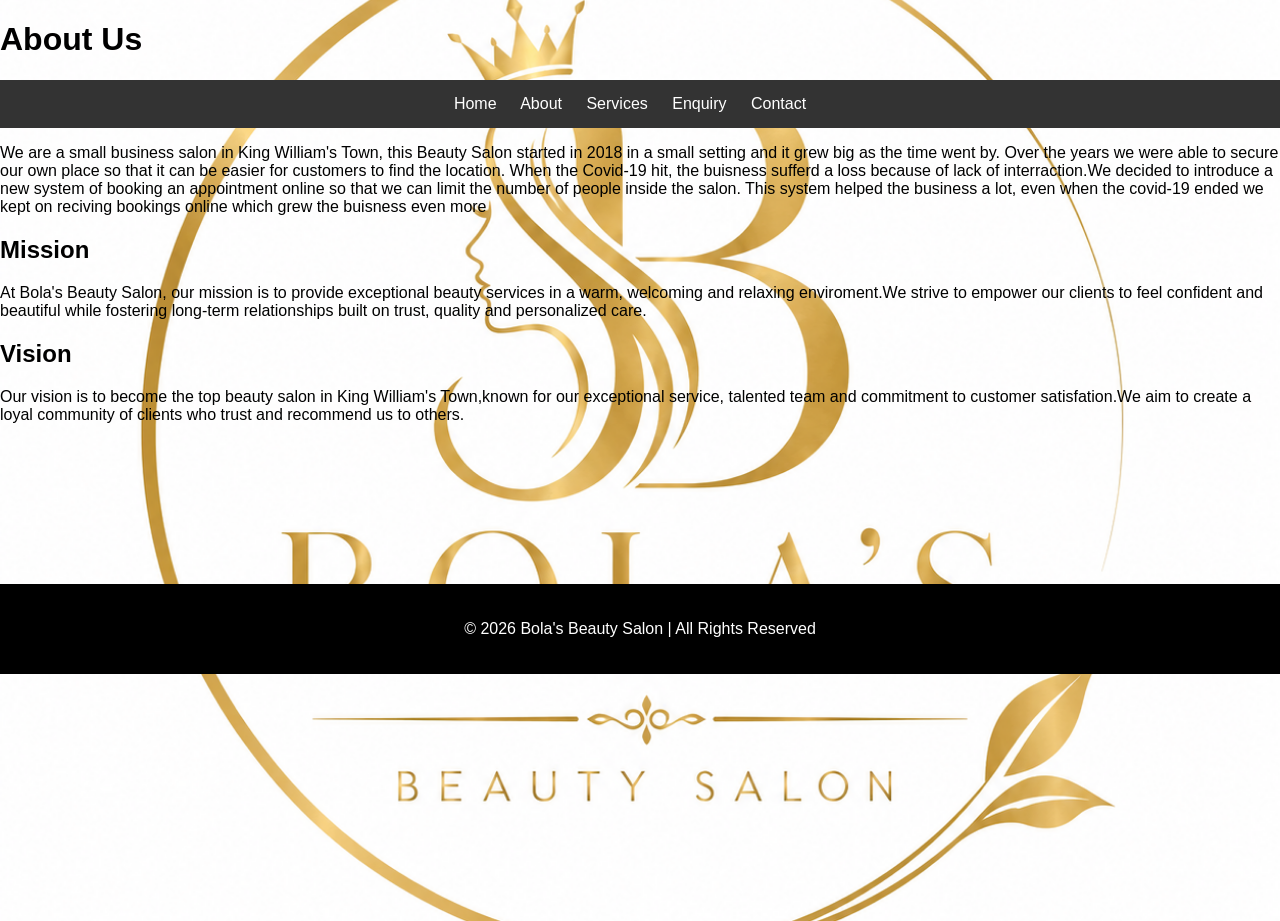
==== about.html @ db86bfd0 "Updated website" ====
<!DOCTYPE html>
<html lang="en">
<head>
    <meta charset="UTF-8">
    <meta name="viewport" content="width=device-width, initial-scale=1.0">
    <link rel="stylesheet" href="./CSS/style.css">
    <title>About</title>
</head>
<body>
    <h1>About Us</h1>
    <nav>
       <a href="index.html">Home</a>
        <a href="about.html">About</a>
        <a href="services.html">Services</a>
        <a href="enquiry.html">Enquiry</a>
        <a href="contact.html">Contact</a>
    </nav>
    <p>We are a small business salon in King William's Town, this Beauty Salon started in 2018 in a small setting and it grew big as the time went by.
    Over the years we were able to secure our own place so that it can be easier for customers to find the location. When the Covid-19 hit, 
    the buisness sufferd a loss because of lack of interraction.We decided to introduce a new system of booking an appointment online so that we can limit the number of people inside the salon. 
    This system helped the business a lot, even when the covid-19 ended we kept on reciving bookings online which grew the buisness even more</P>
    <h2>Mission</h2>
    <p>At Bola's Beauty Salon, our mission is to provide exceptional beauty services in a warm, welcoming and relaxing enviroment.We strive to empower our clients to feel confident and beautiful while fostering long-term relationships built on trust, quality and personalized care.</p>
    <h2>Vision</h2>
    <p>Our vision is to become the top beauty salon in King William's Town,known for our exceptional service, talented team and commitment to customer satisfation.We aim to create a loyal community of clients who trust and recommend us to others.</p>
    <br>
    <br>
    <br>
    <br>
    <br>
    <br>
    <br>
    <br>
<footer>
    <p>&copy; 2026 Bola's Beauty Salon | All Rights Reserved</p>
</footer>
</body>
</html>
---- CSS/style.css ----
/* =====================================
   GLOBAL STYLES
===================================== */

body { 
    background-image: url('../Images/Background\ image.png');
    background-size: cover;
    background-position: center;
    background-repeat: no-repeat;
    margin: 0;
    height: 100vh;
    background-color: bisque;
    margin: 0;
    font-family: Arial, sans-serif;
}

nav {
    background-color: #333;
    padding: 15px;
    text-align: center;
}

nav a {
    color: white;
    text-decoration: none;
    margin-right: 20px;
}
a:hover{
    background-color: aqua;
    text-shadow: white;

}
/*Footer styling*/
footer {
    background-color: black;
    color: white;
    padding: 20px;
    text-align: center;

}

/* =====================================
   HOME PAGE STYLES
===================================== */

.hero {
    background-color: black;
    padding: 100px;
    text-align: center;
}

.home-card {
    border: 1px solid #ccc;
    padding: 20px;
}

/* =====================================
   ABOUT PAGE STYLES
===================================== */

.about-banner {
    background-color: #f4f4f4;
    padding: 80px;
    text-align: center;
}

.team-member {
    margin-bottom: 20px;
}

/* =====================================
   CONTACT PAGE STYLES
===================================== */

.contact-form {
    width: 50%;
    margin: auto;
}

.contact-form input,
.contact-form textarea {
    width: 100%;
    padding: 10px;
    margin-bottom: 15px;
}
.contact-form :hover{
    background-color: whitesmoke;


}
#contact-form-section {
  text-align: center;
  padding: 60px 20px;
}

.form-container {
  max-width: 600px;
  margin: 0 auto;
  display: flex;
  flex-direction: column;
  gap: 15px;
}

.form-input,
.form-textarea {
  padding: 12px;
  border: none;
  border-radius: 6px;
  background-color: #2C2C2C;
  color: #E0E0E0;
  font-size: 16px;
  transition: background 0.3s ease, box-shadow 0.3s ease;
}

.form-input:focus,
.form-textarea:focus {
  background-color: #3A3A3A;
  outline: none;
  box-shadow: 0 0 8px rgba(255,255,255,0.3);
}

.form-textarea {
  min-height: 120px;
  resize: vertical;
}

.cta-button {
  background-color: #2E2E2E;
  color: #E0E0E0;
  padding: 12px 25px;
  border: none;
  border-radius: 6px;
  font-weight: bold;
  cursor: pointer;
  text-decoration: none;
  transition: transform 0.3s ease, background 0.3s ease;
}

.cta-button:hover {
  background-color: #3A3A3A;
  color: #FFFFFF;
  transform: scale(1.05);
}
.services-form{
                 text-align: center;

}
.section-title-{
    text-align: center;
}
#service-button :hover{
    background-color: aqua;
    text-shadow: black;

}
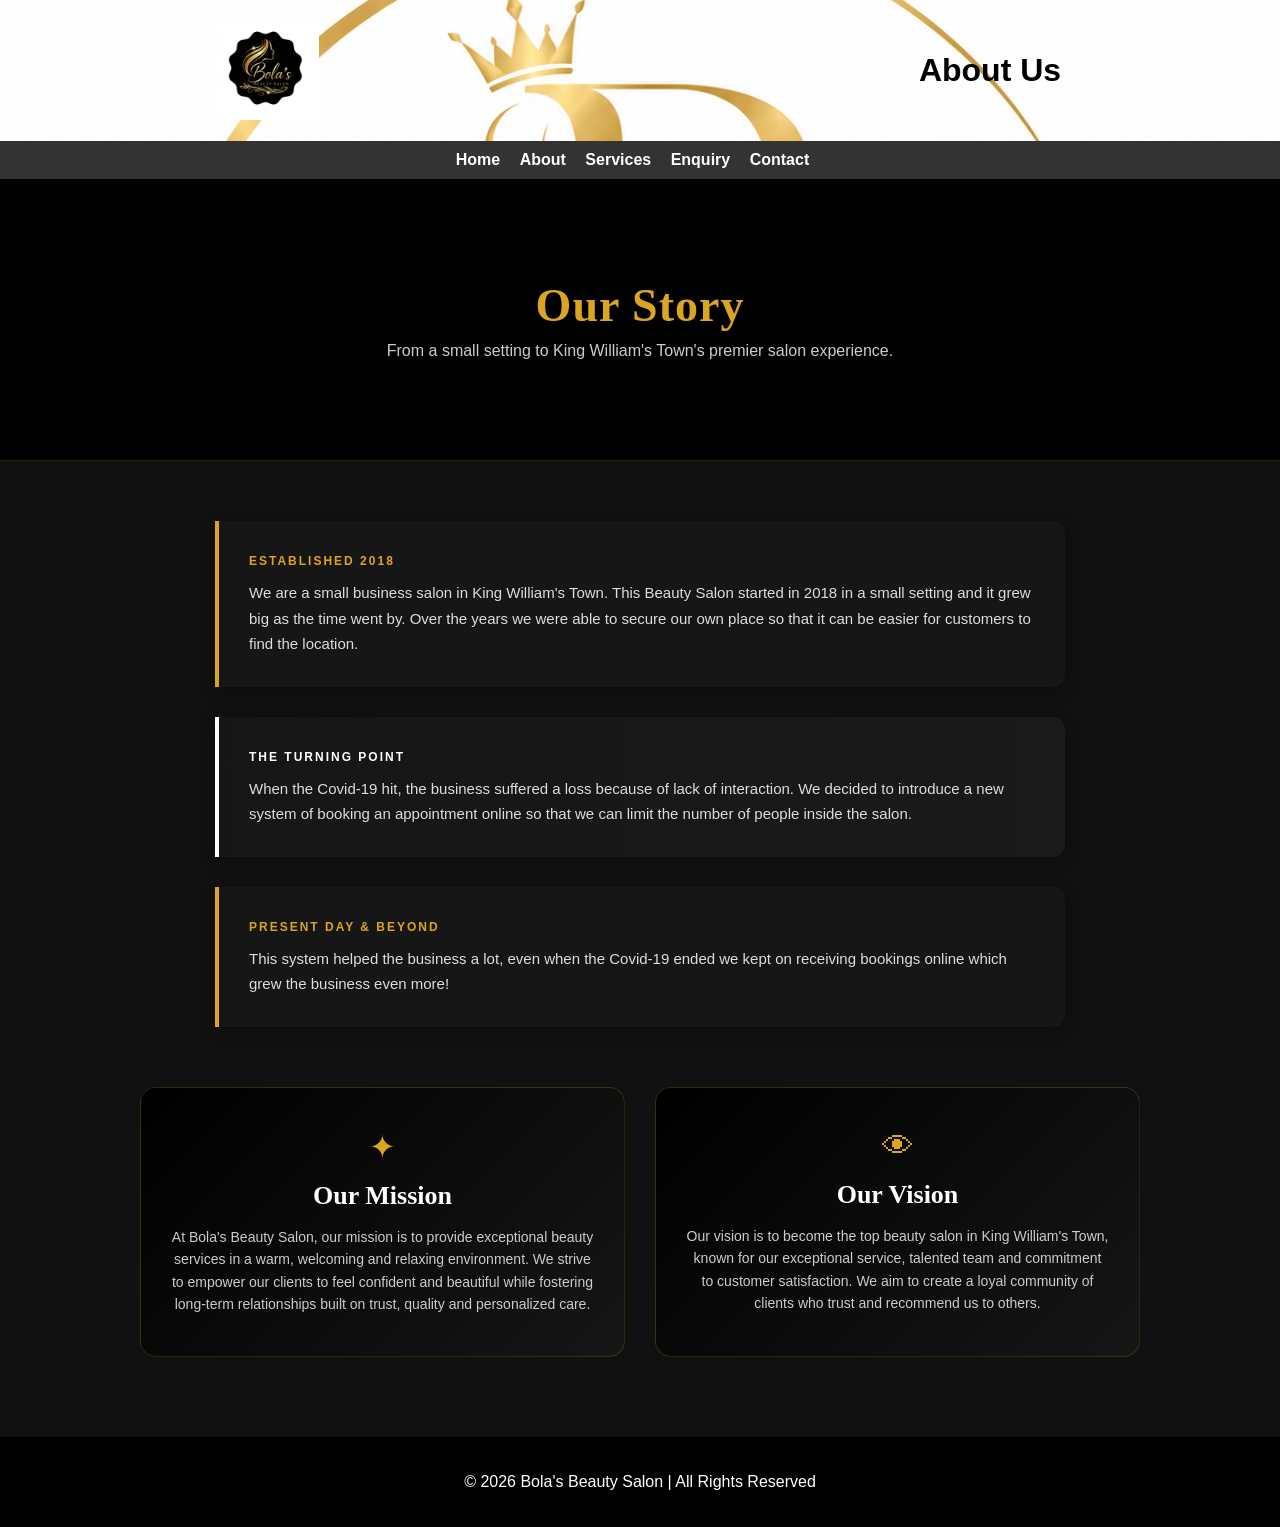
==== commit aa798cdf: "Updated website" ====
--- a/about.html
+++ b/about.html
@@ -7,30 +7,55 @@
     <title>About</title>
 </head>
 <body>
-    <h1>About Us</h1>
-    <nav>
+    <h1><img src="Images/Business logo.png" width="100">About Us</h1>
+    <nav class="navigation-bar" >
        <a href="index.html">Home</a>
         <a href="about.html">About</a>
         <a href="services.html">Services</a>
         <a href="enquiry.html">Enquiry</a>
         <a href="contact.html">Contact</a>
     </nav>
-    <p>We are a small business salon in King William's Town, this Beauty Salon started in 2018 in a small setting and it grew big as the time went by.
-    Over the years we were able to secure our own place so that it can be easier for customers to find the location. When the Covid-19 hit, 
-    the buisness sufferd a loss because of lack of interraction.We decided to introduce a new system of booking an appointment online so that we can limit the number of people inside the salon. 
-    This system helped the business a lot, even when the covid-19 ended we kept on reciving bookings online which grew the buisness even more</P>
-    <h2>Mission</h2>
-    <p>At Bola's Beauty Salon, our mission is to provide exceptional beauty services in a warm, welcoming and relaxing enviroment.We strive to empower our clients to feel confident and beautiful while fostering long-term relationships built on trust, quality and personalized care.</p>
-    <h2>Vision</h2>
-    <p>Our vision is to become the top beauty salon in King William's Town,known for our exceptional service, talented team and commitment to customer satisfation.We aim to create a loyal community of clients who trust and recommend us to others.</p>
-    <br>
-    <br>
-    <br>
-    <br>
-    <br>
-    <br>
-    <br>
-    <br>
+   <main class="about-page-container">
+
+    <section class="about-banner">
+        <div class="banner-content">
+            <h1>Our Story</h1>
+            <p class="subtitle">From a small setting to King William's Town's premier salon experience.</p>
+        </div>
+    </section>
+
+    <section class="about-story-section">
+        <div class="story-card">
+            <span class="story-date">Established 2018</span>
+            <p>We are a small business salon in King William's Town. This Beauty Salon started in 2018 in a small setting and it grew big as the time went by. Over the years we were able to secure our own place so that it can be easier for customers to find the location.</p>
+        </div>
+        
+        <div class="story-card pivot">
+            <span class="story-date">The Turning Point</span>
+            <p>When the Covid-19 hit, the business suffered a loss because of lack of interaction. We decided to introduce a new system of booking an appointment online so that we can limit the number of people inside the salon.</p>
+        </div>
+
+        <div class="story-card success">
+            <span class="story-date">Present Day & Beyond</span>
+            <p>This system helped the business a lot, even when the Covid-19 ended we kept on receiving bookings online which grew the business even more!</p>
+        </div>
+    </section>
+
+    <section class="mission-vision-grid">
+        <div class="mv-card">
+            <div class="mv-icon">✦</div>
+            <h2>Our Mission</h2>
+            <p>At Bola's Beauty Salon, our mission is to provide exceptional beauty services in a warm, welcoming and relaxing environment. We strive to empower our clients to feel confident and beautiful while fostering long-term relationships built on trust, quality and personalized care.</p>
+        </div>
+
+        <div class="mv-card">
+            <div class="mv-icon">👁</div>
+            <h2>Our Vision</h2>
+            <p>Our vision is to become the top beauty salon in King William's Town, known for our exceptional service, talented team and commitment to customer satisfaction. We aim to create a loyal community of clients who trust and recommend us to others.</p>
+        </div>
+    </section>
+
+</main>
 <footer>
     <p>&copy; 2026 Bola's Beauty Salon | All Rights Reserved</p>
 </footer>
--- a/CSS/style.css
+++ b/CSS/style.css
@@ -9,26 +9,46 @@
     background-repeat: no-repeat;
     margin: 0;
     height: 100vh;
-    background-color: bisque;
+    background-color: white;
     margin: 0;
     font-family: Arial, sans-serif;
 }
-
-nav {
+h1 {
+    display: flex;
+    justify-content: center;  /* Centers the content horizontally */
+    align-items: center;      /* Vertically aligns the image logo and the text */
+    gap: 600px;                /* Adds a clean space between the logo and the text */
+    text-align: center;       /* Fallback for older browsers */
+    margin-top: 20px;         /* Optional: Adds space above the heading */
+}
+
+.navigation-bar {
     background-color: #333;
     padding: 15px;
     text-align: center;
-}
-
-nav a {
+    position: -webkit-sticky; /* For Safari compatibility */
+    position: sticky;
+    top: 0;                   /* Tells it exactly where to stick (the very top) */
+    z-index: 1000;            /* Ensures it stays on top of text/forms when scrolling */
+    
+    /* Optional: Adding a background color and padding ensures 
+       your text doesn't clash with content behind it */
+    background-color: #333; 
+    padding: 10px 0;
+    width: 100%;
+}
+
+
+.navigation-bar a {
     color: white;
+    margin-right: 15px;
     text-decoration: none;
-    margin-right: 20px;
+    color: white;
+    font-weight: bold;
 }
 a:hover{
-    background-color: aqua;
+    background-color: goldenrod;
     text-shadow: white;
-
 }
 /*Footer styling*/
 footer {
@@ -39,33 +59,274 @@
 
 }
 
+
+
 /* =====================================
-   HOME PAGE STYLES
+    HOME PAGE STYLES
 ===================================== */
 
 .hero {
+    /* Optional: replace '../Images/hero-bg.jpg' with a real image path later if you want a background photo */
+    background: linear-gradient(rgba(0, 0, 0, 0.75), rgba(0, 0, 0, 0.9)), url('../Images/hero-bg.jpg') no-repeat center center/cover;
     background-color: black;
-    padding: 100px;
-    text-align: center;
-}
-
+    padding: 80px 20px;          /* Replaces the <br> tags with uniform padding space */
+    text-align: center;
+    display: flex;
+    justify-content: center;
+    align-items: center;
+}
+
+.hero-content {
+    max-width: 750px;
+}
+
+.hero-content h2 {
+    color: goldenrod;
+    font-size: 36px;
+    margin-bottom: 20px;
+    letter-spacing: 1px;
+}
+
+.hero-content p {
+    color: #ffffff;
+    font-size: 16px;
+    line-height: 1.7;
+    margin-bottom: 20px;
+    opacity: 0.9;
+}
+
+/* Call to Action Button */
+.cta-button {
+    display: inline-block;
+    background-color: goldenrod;
+    color: black;
+    padding: 12px 30px;
+    text-decoration: none;
+    font-weight: bold;
+    border-radius: 25px;
+    text-transform: uppercase;
+    font-size: 13px;
+    margin-top: 15px;
+    transition: transform 0.2s ease, background-color 0.2s ease;
+}
+
+.cta-button:hover {
+    transform: scale(1.05);
+    background-color: white;
+}
+
+/* Structural container for your cards */
+.home-features-grid {
+    display: grid;
+    grid-template-columns: repeat(auto-fit, minmax(260px, 1fr));
+    gap: 25px;
+    padding: 50px 20px;
+    background-color: #111111; /* Dark background to contrast your cards */
+}
+
+/* Enhanced styling for your original .home-card element */
 .home-card {
-    border: 1px solid #ccc;
-    padding: 20px;
+    background: linear-gradient(135deg, #000000 0%, #1a1a1a 100%);
+    border: 1px solid rgba(218, 165, 32, 0.3); /* Subtle gold border border */
+    padding: 30px 20px;
+    border-radius: 12px;
+    text-align: center;
+    box-shadow: 0 4px 15px rgba(0, 0, 0, 0.5);
+    transition: transform 0.25s ease, border-color 0.25s ease;
+}
+
+.home-card:hover {
+    transform: translateY(-5px);
+    border-color: goldenrod;
+}
+
+.home-card h3 {
+    color: goldenrod;
+    margin-top: 0;
+    margin-bottom: 15px;
+    font-size: 20px;
+}
+
+.home-card p {
+    color: #cccccc;
+    font-size: 14px;
+    line-height: 1.6;
+    margin: 0;
 }
 
 /* =====================================
    ABOUT PAGE STYLES
 ===================================== */
 
+/* Container wrapper for global spacing */
+.about-page-container {
+    background-color: #111111;
+    color: #ffffff;
+    padding-bottom: 60px;
+}
+
+/* Banner Styling */
 .about-banner {
-    background-color: #f4f4f4;
-    padding: 80px;
-    text-align: center;
-}
-
+    background: linear-gradient(rgba(0, 0, 0, 0.6), rgba(0, 0, 0, 0.85)), url('../Images/about-bg.jpg') no-repeat center center/cover;
+    background-color: #000000;
+    padding: 100px 20px;
+    text-align: center;
+    border-bottom: 1px solid rgba(218, 165, 32, 0.2);
+}
+
+.about-banner h1 {
+    font-family: 'Playfair Display', serif;
+    font-size: 46px;
+    color: goldenrod;
+    margin: 0 0 10px 0;
+    letter-spacing: 1px;
+}
+
+.about-banner .subtitle {
+    font-size: 16px;
+    color: #cccccc;
+    margin: 0;
+}
+
+/* Story Timeline/Cards Layout */
+.about-story-section {
+    max-width: 850px;
+    margin: 60px auto;
+    padding: 0 20px;
+    display: flex;
+    flex-direction: column;
+    gap: 30px;
+}
+
+.story-card {
+    background-color: #161616;
+    border-left: 4px solid goldenrod;
+    padding: 30px;
+    border-radius: 0 12px 12px 0;
+    box-shadow: 0 4px 15px rgba(0,0,0,0.3);
+}
+
+/* Accent variant for the middle card */
+.story-card.pivot {
+    border-left-color: #ffffff;
+    background: linear-gradient(90deg, #161616 0%, #1a1a1a 100%);
+}
+
+.story-date {
+    display: inline-block;
+    font-size: 12px;
+    font-weight: bold;
+    text-transform: uppercase;
+    letter-spacing: 2px;
+    color: goldenrod;
+    margin-bottom: 12px;
+}
+
+.story-card.pivot .story-date {
+    color: #ffffff;
+}
+
+.story-card p {
+    margin: 0;
+    font-size: 15px;
+    line-height: 1.7;
+    color: #dddddd;
+}
+
+/* Mission & Vision Grid Layout */
+.mission-vision-grid {
+    max-width: 1000px;
+    margin: 60px auto 20px;
+    padding: 0 20px;
+    display: grid;
+    grid-template-columns: repeat(auto-fit, minmax(320px, 1fr));
+    gap: 30px;
+}
+
+.mv-card {
+    background: linear-gradient(135deg, #000000 0%, #161616 100%);
+    border: 1px solid rgba(218, 165, 32, 0.2);
+    padding: 40px 30px;
+    border-radius: 16px;
+    text-align: center;
+    transition: transform 0.3s ease, border-color 0.3s ease;
+}
+
+.mv-card:hover {
+    transform: translateY(-5px);
+    border-color: goldenrod;
+}
+
+.mv-icon {
+    font-size: 32px;
+    color: goldenrod;
+    margin-bottom: 15px;
+}
+
+.mv-card h2 {
+    font-family: 'Playfair Display', serif;
+    font-size: 26px;
+    color: #ffffff;
+    margin: 0 0 15px 0;
+}
+
+.mv-card p {
+    font-size: 14px;
+    line-height: 1.6;
+    color: #cccccc;
+    margin: 0;
+}
+
+/* Optional Team Member support styling left in if needed */
 .team-member {
     margin-bottom: 20px;
+}
+/* =====================================
+   SERVICE PAGE STYLES
+===================================== */
+.services-page .services-grid {
+  display: grid;
+  grid-template-columns: repeat(auto-fit, minmax(280px, 1fr));
+  gap: 24px;
+  padding: 40px 20px;
+}
+
+.services-page .service-card {
+  background: linear-gradient(135deg, goldenrod 0%, black 100%);
+  color: white;
+  border-radius: 16px;
+  overflow: hidden;
+  border: 1px solid rgba(255,255,255,0.1);
+  box-shadow: 0 6px 18px rgba(102, 126, 234, 0.3);
+  transition: transform 0.25s ease, box-shadow 0.25s ease;
+}
+
+.services-page .service-card:hover {
+  transform: translateY(-6px);
+  box-shadow: 0 12px 30px rgba(102, 126, 234, 0.4);
+}
+
+.services-page .service-card img {
+  width: 100%;
+  height: 300px;
+  object-fit: cover;
+  filter: brightness(0.9);
+}
+
+.services-page .service-card-content {
+  padding: 10px;
+}
+
+.services-page .service-card-content h3 {
+  margin: 0 0 10px;
+  font-size: 22px;
+}
+
+.services-page .service-card-content p {
+  margin: 0;
+  font-size: 15px;
+  opacity: 0.9;
+  line-height: 1.5;
 }
 
 /* =====================================
@@ -152,4 +413,174 @@
     background-color: aqua;
     text-shadow: black;
 
+}
+.contact-container {
+max-width: 1200px; /* Widened slightly to elegantly support all 3 columns */
+width: 100%;
+background: #ffffff;
+border-radius: 12px;
+box-shadow: 0 10px 30px rgba(0, 0, 0, 0.08);
+overflow: hidden;
+margin: 40px auto;
+}
+
+.contact-wrapper {
+display: flex;
+width: 100%;
+align-items: stretch; /* Forces columns to be exactly equal heights */
+}
+
+/* COLUMN 1: SIDE DETAILS PANEL */
+.side-details {
+flex: 0.9; /* Slightly tighter proportional scale */
+background: black;
+color: #ffffff;
+padding: 35px;
+display: flex;
+flex-direction: column;
+}
+
+.side-details h2 {
+font-size: 1.8rem;
+font-weight: 700;
+margin-bottom: 12px;
+color: #ffffff;
+}
+
+.side-desc {
+font-size: 0.85rem;
+line-height: 1.5;
+opacity: 0.9;
+margin-bottom: 30px;
+}
+
+.info-links {
+display: flex;
+flex-direction: column;
+gap: 25px;
+}
+
+.info-item {
+display: flex;
+align-items: flex-start;
+gap: 15px;
+}
+
+.info-icon {
+background: rgba(255, 255, 255, 0.2);
+width: 44px;
+height: 44px;
+border-radius: 50%;
+display: flex;
+align-items: center;
+justify-content: center;
+font-size: 1.1rem;
+flex-shrink: 0;
+}
+
+.info-text h4 {
+font-size: 1rem;
+font-weight: 600;
+margin-bottom: 3px;
+color: #ffffff;
+}
+
+.info-text p {
+font-size: 0.85rem;
+opacity: 0.85;
+line-height: 1.4;
+}
+
+/* COLUMN 2: FORM BOX CONTAINER */
+.form-container {
+flex: 1.2;
+padding: 35px;
+background: #ffffff;
+position: relative;
+}
+
+.form-container h2 {
+font-size: 1.8rem;
+color: #333333;
+margin-bottom: 25px;
+font-weight: 600;
+}
+
+.input-group {
+margin-bottom: 15px;
+}
+
+.input-group label {
+display: block;
+font-size: 0.85rem;
+font-weight: 500;
+color: #666666;
+margin-bottom: 6px;
+text-align: left;
+}
+
+.input-group input,
+.input-group textarea {
+width: 100%;
+padding: 10px 14px;
+border: 1px solid #dddddd;
+border-radius: 6px;
+font-size: 0.9rem;
+outline: none;
+transition: border-color 0.3s ease;
+background: #fafafa;
+color: #333333;
+}
+
+.input-group input:focus,
+.input-group textarea:focus {
+border-color: #00bcd4;
+background: #ffffff;
+}
+
+.input-group textarea {
+resize: none;
+}
+
+.submit-btn {
+width: 100%;
+padding: 12px;
+background: #131415;
+color: #ffffff;
+border: none;
+border-radius: 6px;
+font-size: 0.95rem;
+font-weight: 600;
+cursor: pointer;
+transition: background 0.3s ease, transform 0.1s ease;
+margin-top: 5px;
+}
+
+.submit-btn:hover {
+background: goldenrod;
+}
+
+/* RESPONSIVE MEDIA BREAKPOINTS */
+@media (max-width: 991px) {
+.contact-wrapper {
+flex-direction: column;
+}
+
+.side-details, .form-container, .map-container-panel {
+width: 100%;
+flex: none;
+}
+
+.side-details, .form-container {
+padding: 30px 20px;
+}
+
+.map-container-panel {
+height: 300px; /* Restores a comfortable, proportional layout profile on mobile screens */
+}
+
+.map-container-panel iframe {
+position: relative;
+height: 300px;
+}
 }
